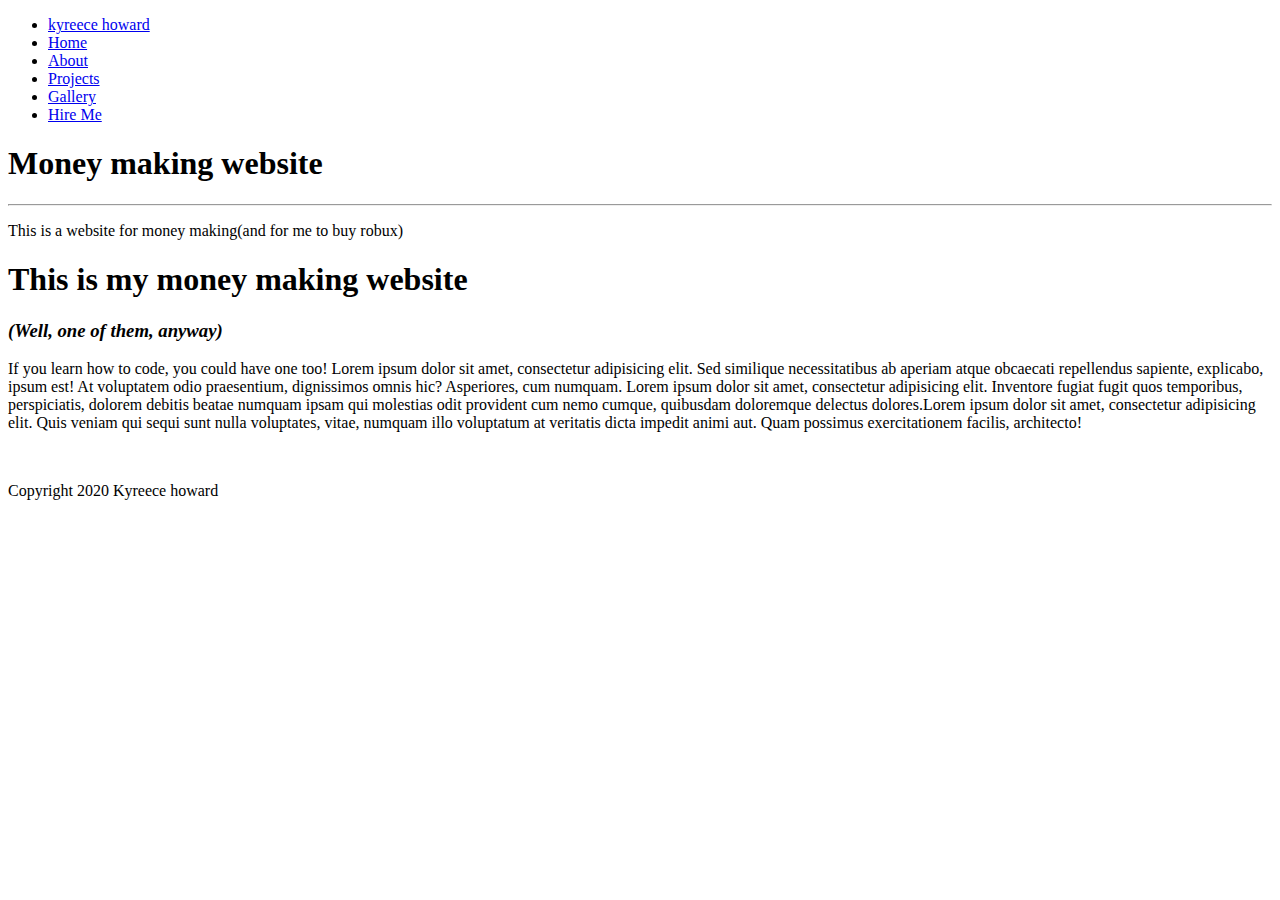
==== index.html @ e7e60176 "Create index.html" ====
<!DOCTYPE html>
<html lang="en">
<head>
  <meta charset="UTF-8">
  <meta name="viewport" content="width=device-width, initial-scale=1.0">
  <meta http-equiv="X-UA-Compatible" content="ie=edge">
  <title>Document</title>
  <link rel="stylesheet" href="styles.css">
</head>
<body>
  <div class="nav-bar">
    <ul class="links">
      <li class="logo"><a href="index.html">kyreece howard
        </a></li>
      <li><a href="index.html">Home</a></li>
      <li><a href="about.html">About</a></li>
      <li><a href="projects.html">Projects</a></li>
      <li><a href="gallery.html">Gallery</a></li>
      <li><a href="paypal.com" class="btn">Hire Me</a></li>
    </ul>
  </div>
  <div class="hero">
    <div class="hero-content">
      <h1>Money making website</h1>
      <hr>
      <p>This is a website for money making(and for me to buy robux)</p>
    </div>
  </div>
  <div class="container">
    <div class="text">
      <h1>This is my money making website</h1>
      <h3><em>(Well, one of them, anyway)</em></h3>
      <p>If you learn how to code, you could have one too! Lorem ipsum dolor sit amet, consectetur adipisicing elit. Sed similique necessitatibus ab aperiam atque obcaecati repellendus sapiente, explicabo, ipsum est! At voluptatem odio praesentium, dignissimos omnis hic? Asperiores, cum numquam. Lorem ipsum dolor sit amet, consectetur adipisicing elit. Inventore fugiat fugit quos temporibus, perspiciatis, dolorem debitis beatae numquam ipsam qui molestias odit provident cum nemo cumque, quibusdam doloremque delectus dolores.Lorem ipsum dolor sit amet, consectetur adipisicing elit. Quis veniam qui sequi sunt nulla voluptates, vitae, numquam illo voluptatum at veritatis dicta impedit animi aut. Quam possimus exercitationem facilis, architecto!</p>
    </div>
    <img src="" alt="">
    <div class="text">

    </div>

  </div>
  <footer>
    <p>Copyright 2020 Kyreece howard</p>
  </footer>
</body>
</html>
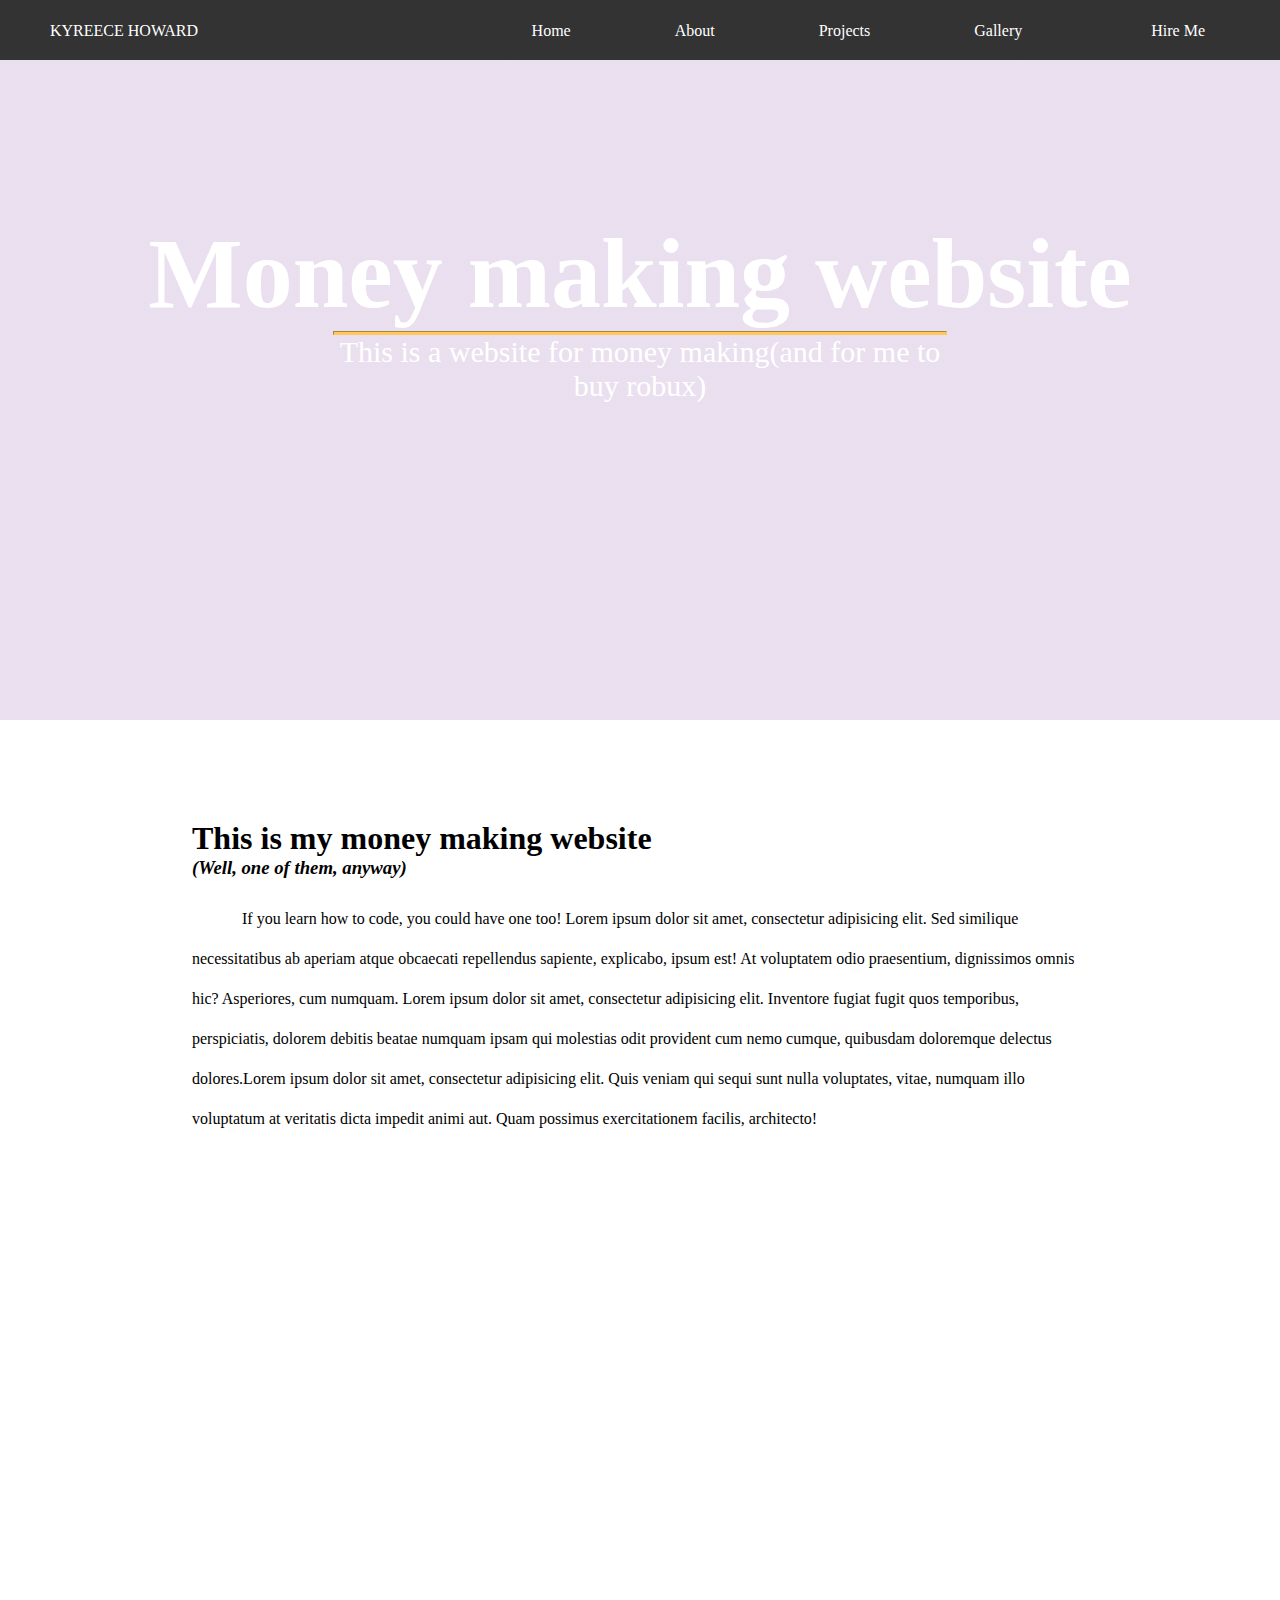
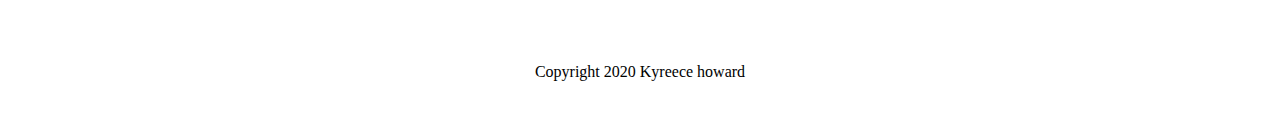
==== commit bb04344b: "add scratch project" ====
--- a/index.html
+++ b/index.html
@@ -31,6 +31,9 @@
       <h1>This is my money making website</h1>
       <h3><em>(Well, one of them, anyway)</em></h3>
       <p>If you learn how to code, you could have one too! Lorem ipsum dolor sit amet, consectetur adipisicing elit. Sed similique necessitatibus ab aperiam atque obcaecati repellendus sapiente, explicabo, ipsum est! At voluptatem odio praesentium, dignissimos omnis hic? Asperiores, cum numquam. Lorem ipsum dolor sit amet, consectetur adipisicing elit. Inventore fugiat fugit quos temporibus, perspiciatis, dolorem debitis beatae numquam ipsam qui molestias odit provident cum nemo cumque, quibusdam doloremque delectus dolores.Lorem ipsum dolor sit amet, consectetur adipisicing elit. Quis veniam qui sequi sunt nulla voluptates, vitae, numquam illo voluptatum at veritatis dicta impedit animi aut. Quam possimus exercitationem facilis, architecto!</p>
+       <iframe src="https://scratch.mit.edu/projects/481937696/embed" allowtransparency="true" width="485" height="402" frameborder="0" scrolling="no" allowfullscreen></iframe>    
+    
+    
     </div>
     <img src="" alt="">
     <div class="text">
--- a/styles.css
+++ b/styles.css
@@ -0,0 +1,88 @@
+* {
+  margin: 0;
+  padding: 0;
+  box-sizing: border-box;
+}
+
+/* Nav-bar */
+.nav-bar {
+  height: 60px;
+  width: 100%;
+  background-color: #333;
+  color: white;
+  font-size: 16px;
+  position: fixed;
+  z-index: 2;
+}
+.nav-bar ul {
+  list-style: none;
+  text-align: right;
+
+}
+.nav-bar a {
+  text-decoration: none;
+  color: white;
+}
+
+.nav-bar li {
+  display: inline-block;
+  margin: 22px 50px;
+}
+
+.logo {
+  text-transform: uppercase;
+  position: absolute;
+  left: 0;
+}
+.btn {
+  background-color: #;
+  padding: 11px 25px;
+  border-radius: 40px;
+}
+
+/* Hero section */
+
+.hero {
+  height: 80vh;
+  background: linear-gradient(#52057b20, #52057b20), url(https://images.unsplash.com/photo-1604156425963-9be03f86a428?ixid=MXwxMjA3fDB8MHxwaG90by1wYWdlfHx8fGVufDB8fHw%3D&ixlib=rb-1.2.1&auto=format&fit=crop&w=1350&q=80);
+  background-size: cover;
+  background-position: center;
+  background-repeat: no-repeat;
+}
+.hero-content {
+  position: relative;
+  height: 60vh;
+  top: 30%;
+  color: white;
+  text-align: center;
+  width: 80%;
+  margin: 0 auto;
+}
+.hero h1 {
+  font-size: 100px;
+}
+.hero-content p {
+  font-size: 30px;
+  width: 60%;
+  margin: 0 auto;
+}
+.hero hr {
+  background-color: #ffc85c;
+  border-color: #ffc85c;
+  height: 4px;
+  width: 60%;
+  margin: 0 auto;
+}
+.container {
+  margin: 100px auto;
+  width: 70%;
+}
+.text p {
+  margin-top: 20px;
+  line-height: 40px;
+  text-indent: 50px;
+}
+footer {
+  text-align: center;
+  margin: 100px auto 50px;
+}
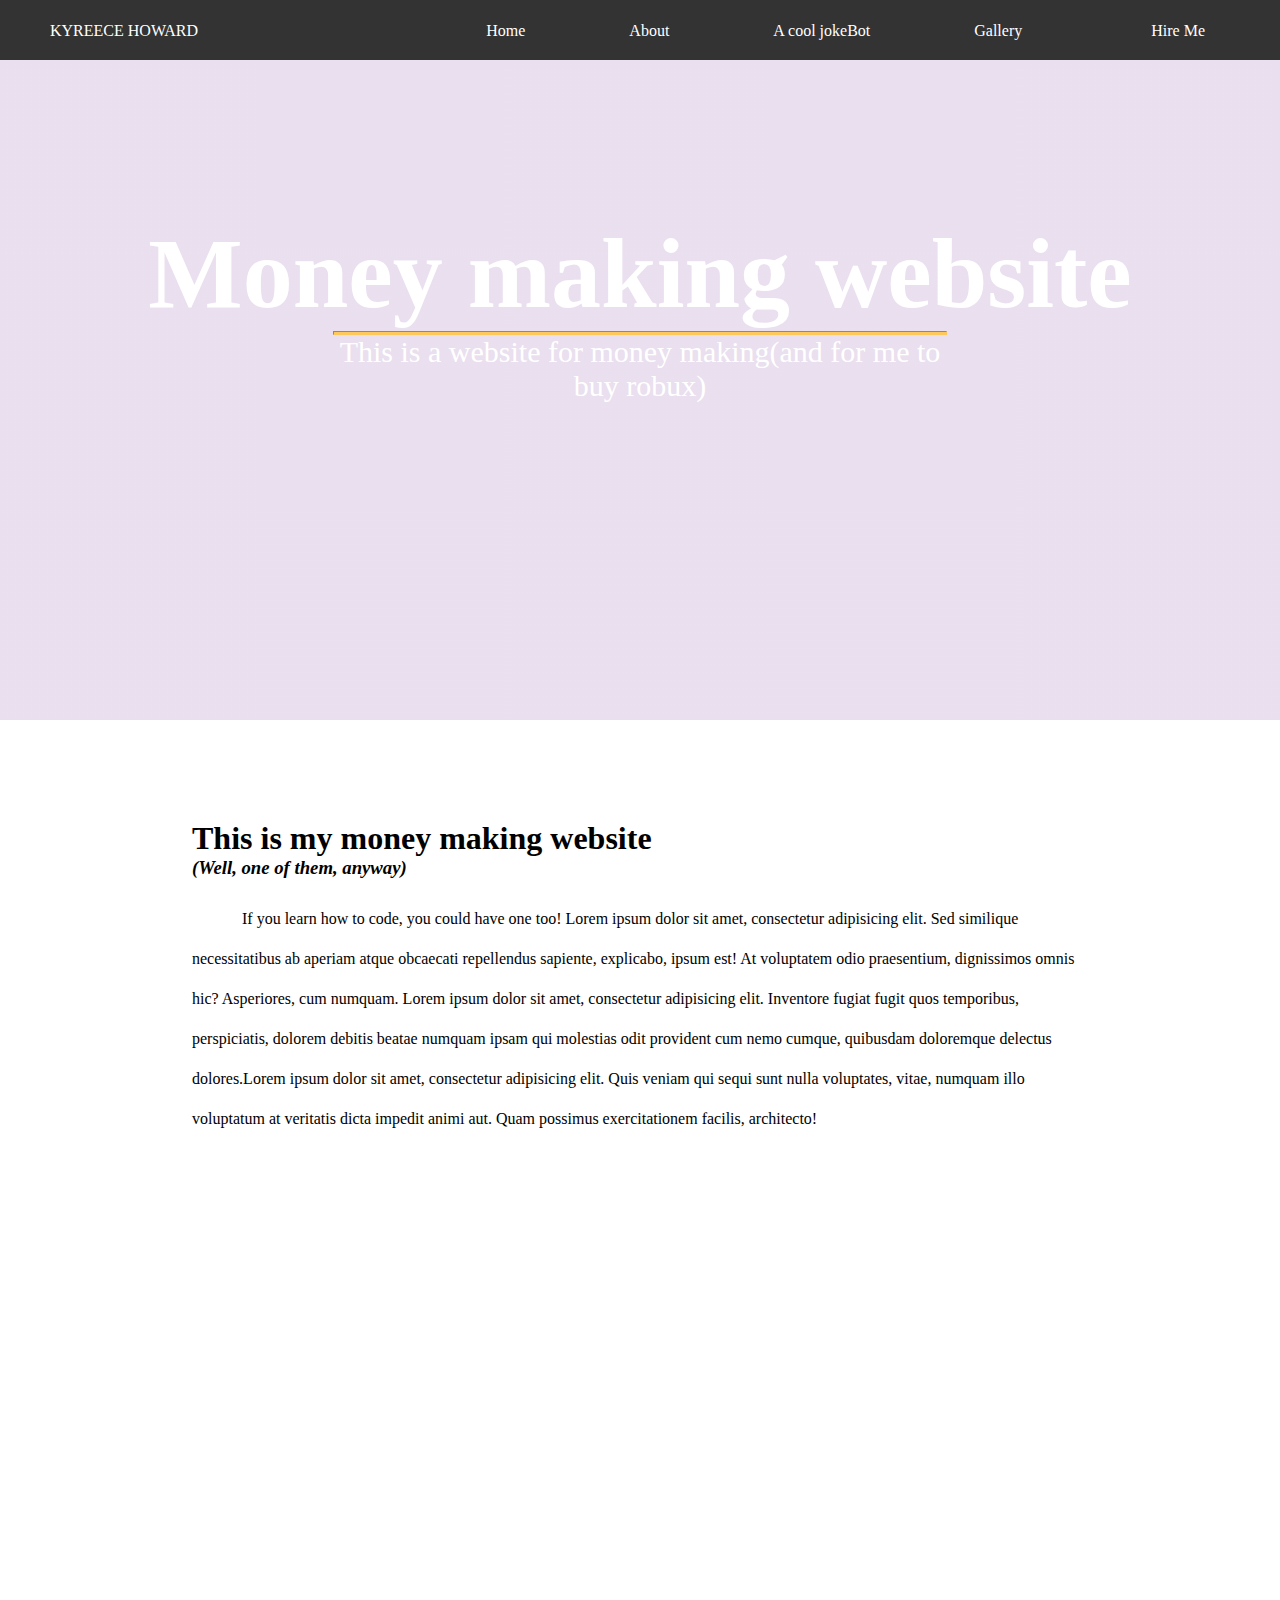
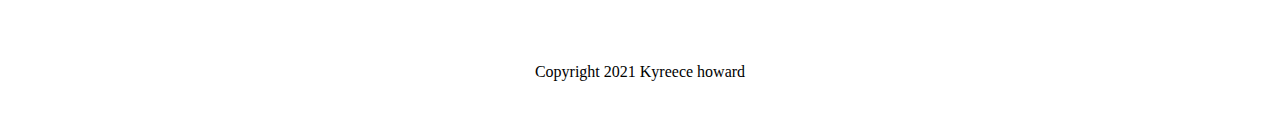
==== commit 33097997: "Update index.html" ====
--- a/index.html
+++ b/index.html
@@ -14,7 +14,7 @@
         </a></li>
       <li><a href="index.html">Home</a></li>
       <li><a href="about.html">About</a></li>
-      <li><a href="projects.html">Projects</a></li>
+      <li><a href="joke-bot.html">A cool jokeBot</a></li>
       <li><a href="gallery.html">Gallery</a></li>
       <li><a href="paypal.com" class="btn">Hire Me</a></li>
     </ul>
@@ -31,10 +31,8 @@
       <h1>This is my money making website</h1>
       <h3><em>(Well, one of them, anyway)</em></h3>
       <p>If you learn how to code, you could have one too! Lorem ipsum dolor sit amet, consectetur adipisicing elit. Sed similique necessitatibus ab aperiam atque obcaecati repellendus sapiente, explicabo, ipsum est! At voluptatem odio praesentium, dignissimos omnis hic? Asperiores, cum numquam. Lorem ipsum dolor sit amet, consectetur adipisicing elit. Inventore fugiat fugit quos temporibus, perspiciatis, dolorem debitis beatae numquam ipsam qui molestias odit provident cum nemo cumque, quibusdam doloremque delectus dolores.Lorem ipsum dolor sit amet, consectetur adipisicing elit. Quis veniam qui sequi sunt nulla voluptates, vitae, numquam illo voluptatum at veritatis dicta impedit animi aut. Quam possimus exercitationem facilis, architecto!</p>
-       <iframe src="https://scratch.mit.edu/projects/481937696/embed" allowtransparency="true" width="485" height="402" frameborder="0" scrolling="no" allowfullscreen></iframe>    
+      <iframe src="https://scratch.mit.edu/projects/481937696/embed" allowtransparency="true" width="485" height="402" frameborder="0" scrolling="no" allowfullscreen></iframe>      </div>
     
-    
-    </div>
     <img src="" alt="">
     <div class="text">
 
@@ -42,7 +40,7 @@
 
   </div>
   <footer>
-    <p>Copyright 2020 Kyreece howard</p>
+    <p>Copyright 2021 Kyreece howard</p>
   </footer>
 </body>
 </html>
--- a/styles.css
+++ b/styles.css
@@ -86,3 +86,28 @@
   text-align: center;
   margin: 100px auto 50px;
 }
+/* GALLERY CSS*/
+
+
+
+.gallery-container {
+  margin: 20px 0;
+  display: flex;
+  flex-wrap: wrap;
+  justify-content: center;
+}
+.gallery-container .image {
+  width: 500px;
+   border-radius: 50px; 
+  
+}
+
+.gallery-container .image:hover{
+  transform: scale(1.1);
+}
+
+
+
+
+
+
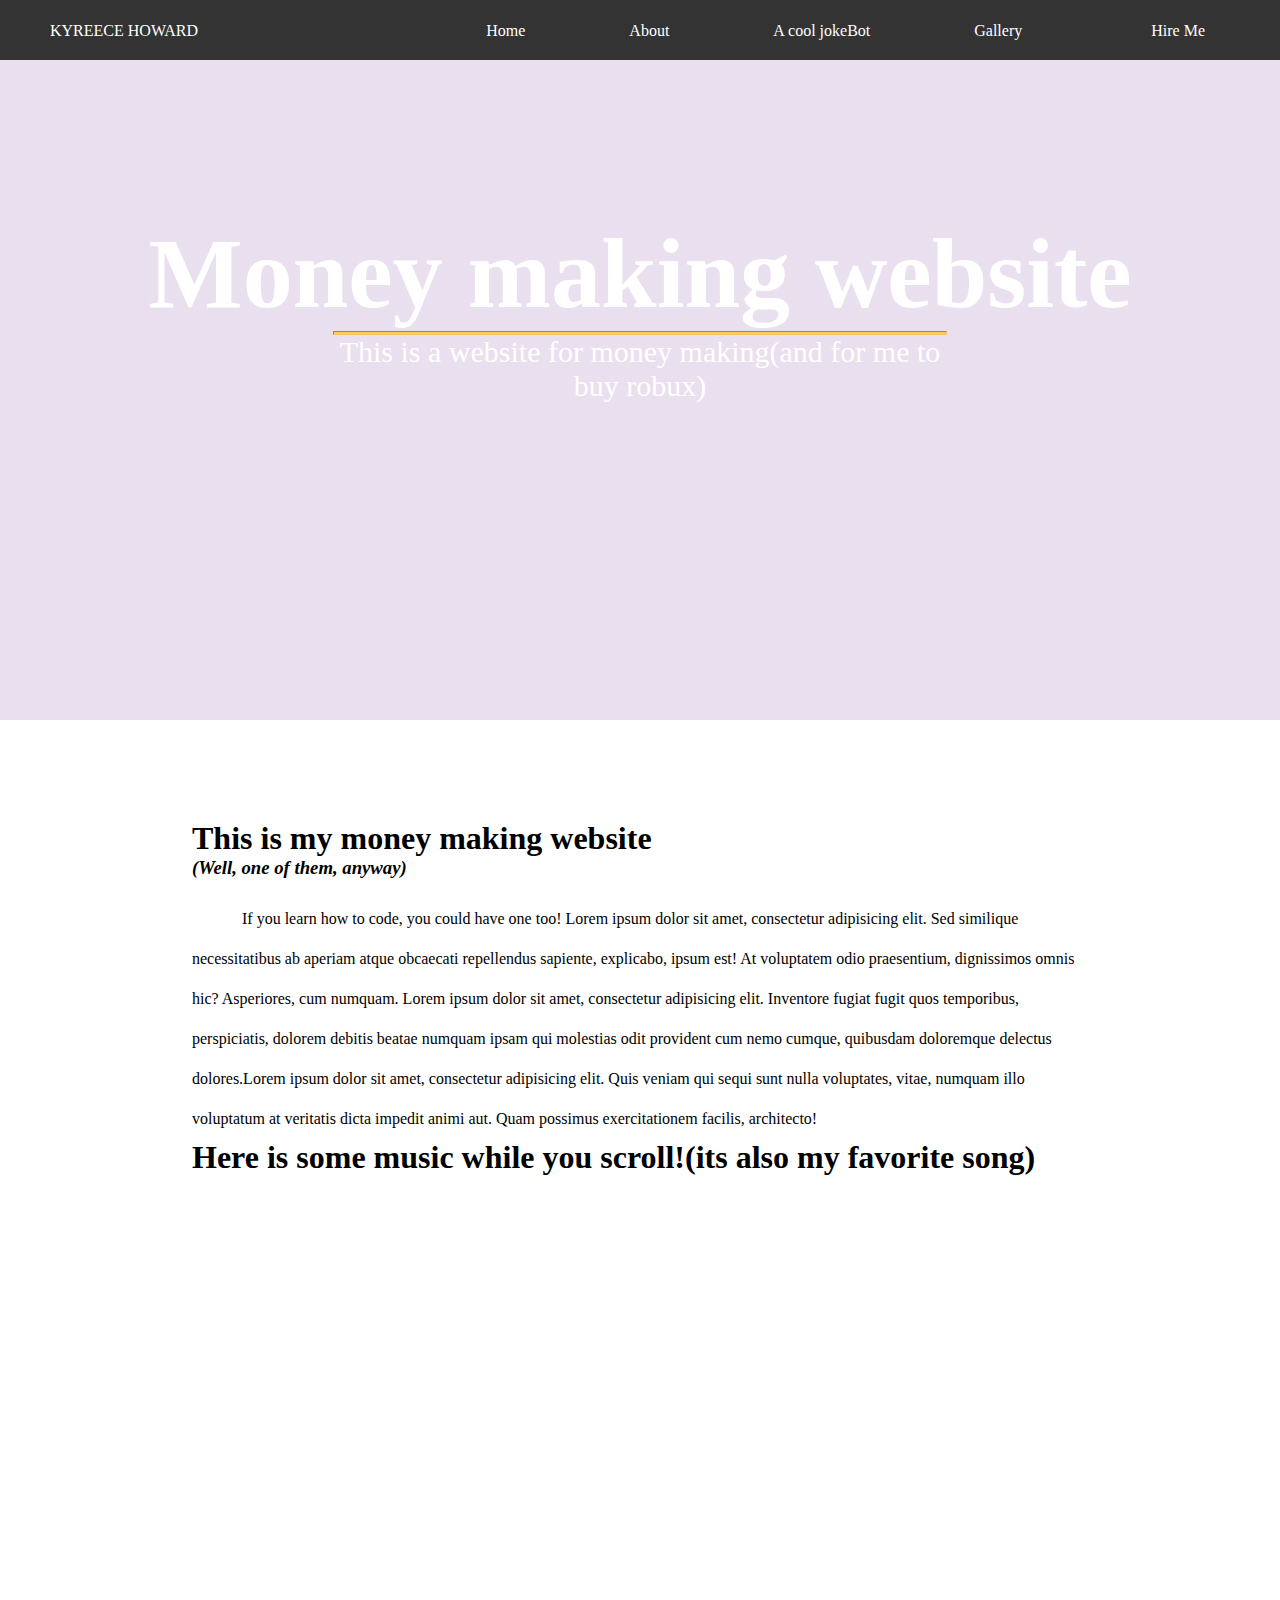
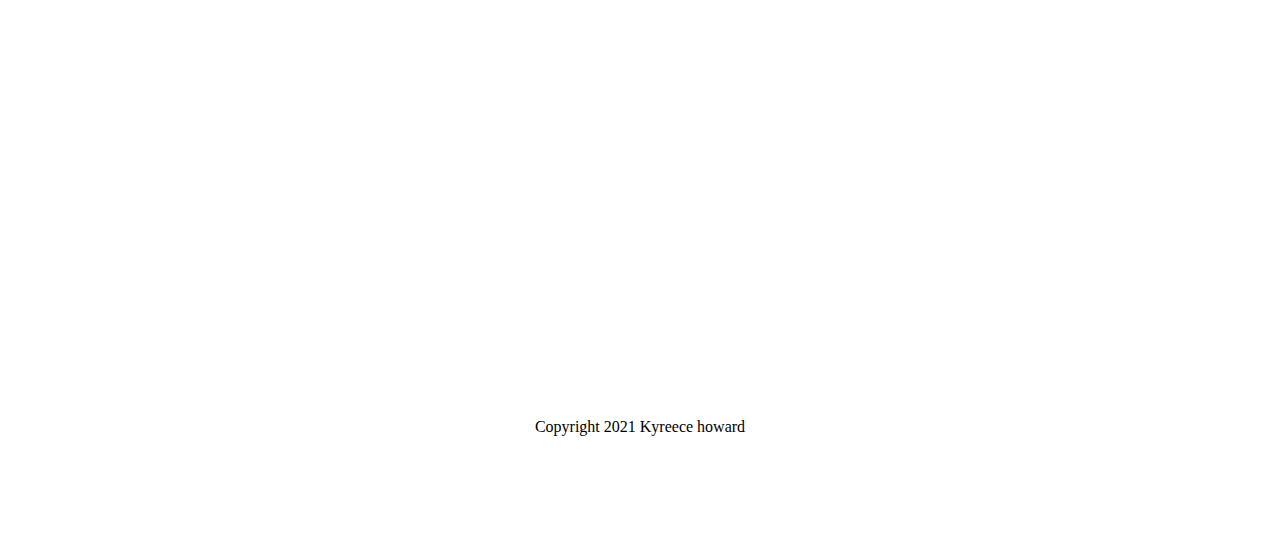
==== commit 2e76b98c: "Update index.html" ====
--- a/index.html
+++ b/index.html
@@ -31,8 +31,7 @@
       <h1>This is my money making website</h1>
       <h3><em>(Well, one of them, anyway)</em></h3>
       <p>If you learn how to code, you could have one too! Lorem ipsum dolor sit amet, consectetur adipisicing elit. Sed similique necessitatibus ab aperiam atque obcaecati repellendus sapiente, explicabo, ipsum est! At voluptatem odio praesentium, dignissimos omnis hic? Asperiores, cum numquam. Lorem ipsum dolor sit amet, consectetur adipisicing elit. Inventore fugiat fugit quos temporibus, perspiciatis, dolorem debitis beatae numquam ipsam qui molestias odit provident cum nemo cumque, quibusdam doloremque delectus dolores.Lorem ipsum dolor sit amet, consectetur adipisicing elit. Quis veniam qui sequi sunt nulla voluptates, vitae, numquam illo voluptatum at veritatis dicta impedit animi aut. Quam possimus exercitationem facilis, architecto!</p>
-      <iframe src="https://scratch.mit.edu/projects/481937696/embed" allowtransparency="true" width="485" height="402" frameborder="0" scrolling="no" allowfullscreen></iframe>      </div>
-    
+       <h1>Here is some music while you scroll!(its also my favorite song)<iframe width="1273" height="716" src="https://www.youtube.com/embed/mIENpRC0gxw" title="YouTube video player" frameborder="0" allow="accelerometer; autoplay; clipboard-write; encrypted-media; gyroscope; picture-in-picture" allowfullscreen></iframe></h1>
     <img src="" alt="">
     <div class="text">
 
